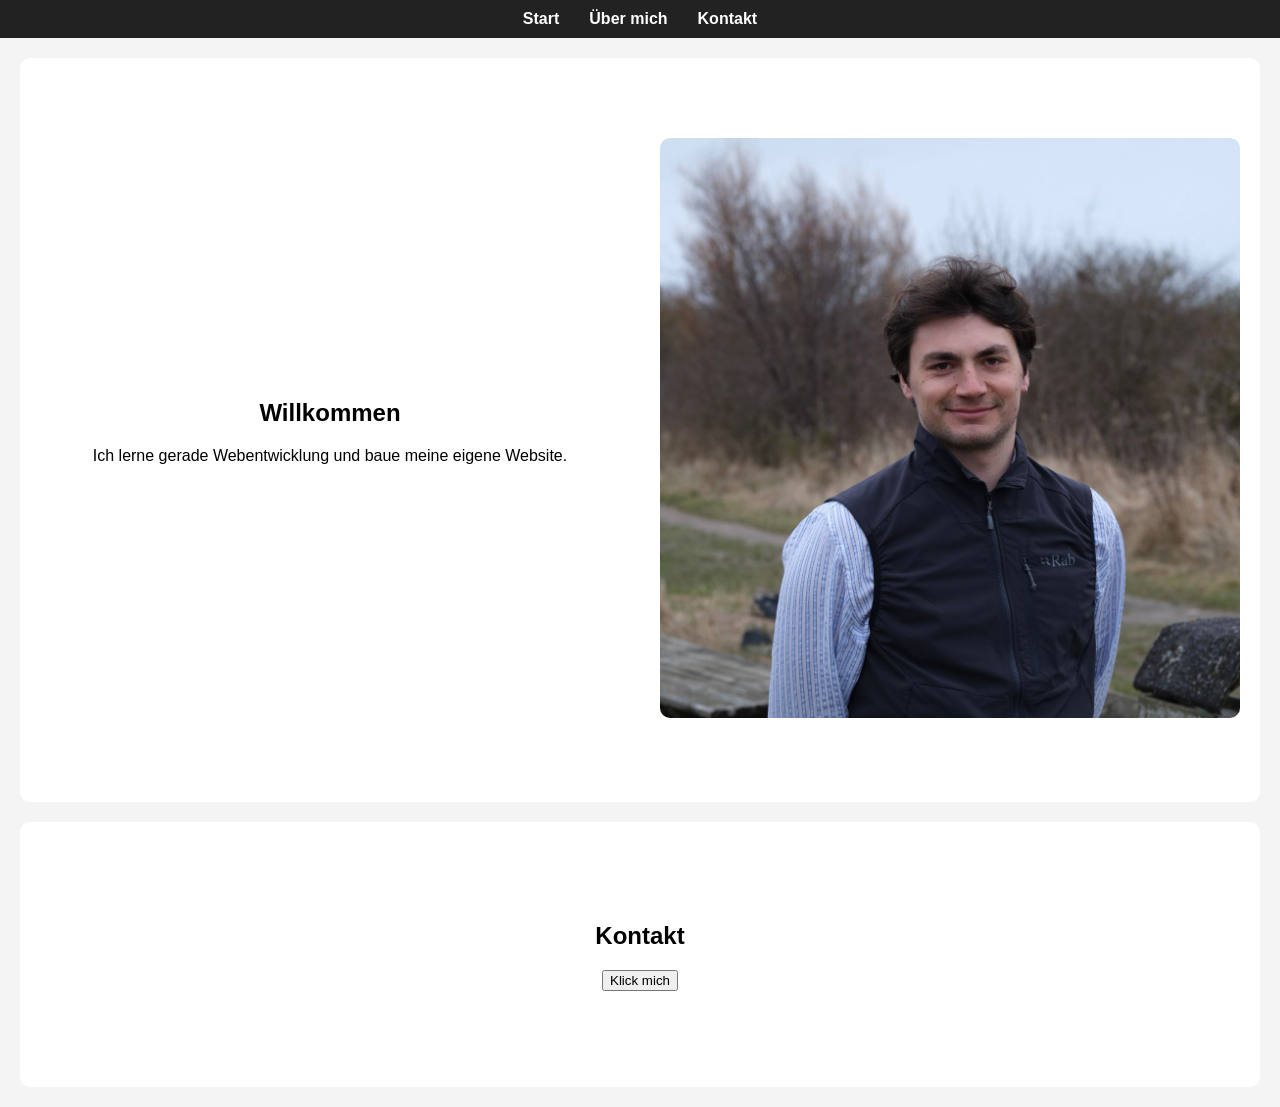
==== index.html @ 57468f6e "erste version meiner website" ====
<!DOCTYPE html>
<html lang="de">
<head>
  <meta charset="UTF-8">
  <meta name="viewport" content="width=device-width, initial-scale=1.0">
  <title>Meine Website</title>
  <link rel="stylesheet" href="style.css">
</head>
<body>

  <!-- Navigation -->
  <nav>
    <ul>
      <li><a href="#home">Start</a></li>
      <li><a href="#about">Über mich</a></li>
      <li><a href="#contact">Kontakt</a></li>
    </ul>
  </nav>

  <!-- Startbereich -->
  <section id="home" class="section">
  <div class="home-container">

    <div class="text">
      <h1>Willkommen</h1>
      <p>Ich lerne gerade Webentwicklung und baue meine eigene Website.</p>
    </div>

    <div class="image">
      <img src="images/beispielbild.jpg" alt="Mein Bild">
    </div>

  </div>
</section>

  <!-- Kontakt -->
  <section id="contact" class="section">
    <h2>Kontakt</h2>
    <button id="infoButton">Klick mich</button>
    <p id="message"></p>
  </section>

  <script src="script.js"></script>
</body>
</html>
---- style.css ----
body {
  font-family: Arial, sans-serif;
  margin: 0;
  background-color: #f4f4f4;
}

/* Navigation */
nav {
  background-color: #222;
  padding: 10px 0;
}

nav ul {
  display: flex;
  justify-content: center;
  list-style: none;
  margin: 0;
  padding: 0;
}

nav li {
  margin: 0 15px;
}

nav a {
  color: white;
  text-decoration: none;
  font-weight: bold;
}

/* Sektionen */
.section {
  padding: 80px 20px;
  text-align: center;
  background-color: white;
  margin: 20px;
  border-radius: 10px;
}
/* ===== 4. HOME LAYOUT ===== */
.home-container {
  display: flex;
  align-items: center;
  justify-content: space-between;
  gap: 40px;
}

.text {
  flex: 1;
}

.image {
  flex: 1;
}

.image img {
  width: 100%;
  border-radius: 10px;
}

/* ===== 5. Allgemeine Elemente ===== */
img {
  max-width: 100%;
}

/* ===== 6. Responsive (IMMER GANZ UNTEN) ===== */
@media (max-width: 768px) {
  .home-container {
    flex-direction: column;
    text-align: center;
  }
}
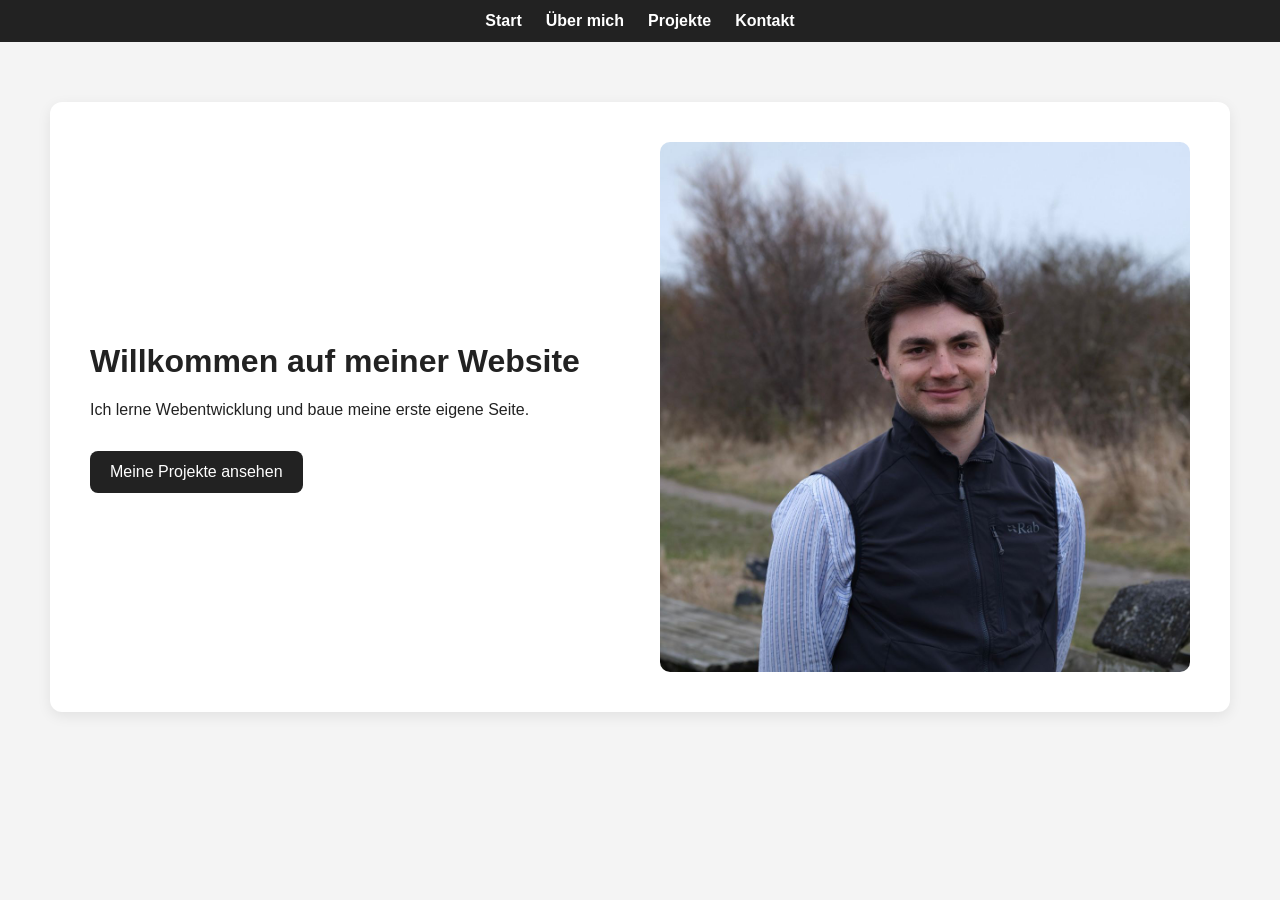
==== commit 8257979f: "projects seite hinzugefügt" ====
--- a/index.html
+++ b/index.html
@@ -3,43 +3,31 @@
 <head>
   <meta charset="UTF-8">
   <meta name="viewport" content="width=device-width, initial-scale=1.0">
-  <title>Meine Website</title>
+  <title>Start | Meine Website</title>
   <link rel="stylesheet" href="style.css">
 </head>
 <body>
-
-  <!-- Navigation -->
   <nav>
     <ul>
-      <li><a href="#home">Start</a></li>
-      <li><a href="#about">Über mich</a></li>
-      <li><a href="#contact">Kontakt</a></li>
+      <li><a href="index.html">Start</a></li>
+      <li><a href="about.html">Über mich</a></li>
+      <li><a href="projects.html">Projekte</a></li>
+      <li><a href="contact.html">Kontakt</a></li>
     </ul>
   </nav>
 
-  <!-- Startbereich -->
-  <section id="home" class="section">
-  <div class="home-container">
+  <header class="hero">
+    <div class="hero-content">
+      <div class="hero-text">
+        <h1>Willkommen auf meiner Website</h1>
+        <p>Ich lerne Webentwicklung und baue meine erste eigene Seite.</p>
+        <a class="button-link" href="projects.html">Meine Projekte ansehen</a>
+      </div>
 
-    <div class="text">
-      <h1>Willkommen</h1>
-      <p>Ich lerne gerade Webentwicklung und baue meine eigene Website.</p>
+      <div class="hero-image">
+        <img src="images/beispielbild.jpg" alt="Porträt oder Projektbild">
+      </div>
     </div>
-
-    <div class="image">
-      <img src="images/beispielbild.jpg" alt="Mein Bild">
-    </div>
-
-  </div>
-</section>
-
-  <!-- Kontakt -->
-  <section id="contact" class="section">
-    <h2>Kontakt</h2>
-    <button id="infoButton">Klick mich</button>
-    <p id="message"></p>
-  </section>
-
-  <script src="script.js"></script>
+  </header>
 </body>
 </html>
--- a/style.css
+++ b/style.css
@@ -1,13 +1,15 @@
+/* ===== Allgemein ===== */
 body {
   font-family: Arial, sans-serif;
   margin: 0;
   background-color: #f4f4f4;
+  color: #222;
 }
 
-/* Navigation */
+/* ===== Navigation ===== */
 nav {
   background-color: #222;
-  padding: 10px 0;
+  padding: 12px 0;
 }
 
 nav ul {
@@ -16,10 +18,7 @@
   list-style: none;
   margin: 0;
   padding: 0;
-}
-
-nav li {
-  margin: 0 15px;
+  gap: 24px;
 }
 
 nav a {
@@ -28,44 +27,75 @@
   font-weight: bold;
 }
 
-/* Sektionen */
-.section {
-  padding: 80px 20px;
-  text-align: center;
+/* ===== Startseite / Hero ===== */
+.hero {
+  padding: 60px 20px;
+}
+
+.hero-content {
+  max-width: 1100px;
+  margin: 0 auto;
   background-color: white;
-  margin: 20px;
-  border-radius: 10px;
-}
-/* ===== 4. HOME LAYOUT ===== */
-.home-container {
+  border-radius: 12px;
+  padding: 40px;
   display: flex;
   align-items: center;
-  justify-content: space-between;
   gap: 40px;
+  box-shadow: 0 4px 14px rgba(0, 0, 0, 0.08);
 }
 
-.text {
+.hero-text,
+.hero-image {
   flex: 1;
 }
 
-.image {
-  flex: 1;
+.hero-image img {
+  width: 100%;
+  border-radius: 10px;
+  display: block;
 }
 
-.image img {
-  width: 100%;
-  border-radius: 10px;
+/* ===== Allgemeine Inhaltsseiten ===== */
+.page-content {
+  max-width: 900px;
+  margin: 40px auto;
+  padding: 30px;
+  background-color: white;
+  border-radius: 12px;
+  box-shadow: 0 4px 14px rgba(0, 0, 0, 0.08);
 }
 
-/* ===== 5. Allgemeine Elemente ===== */
-img {
-  max-width: 100%;
+/* ===== Karten ===== */
+.card {
+  background-color: #fafafa;
+  border-radius: 10px;
+  padding: 20px;
+  margin-top: 20px;
 }
 
-/* ===== 6. Responsive (IMMER GANZ UNTEN) ===== */
+/* ===== Button-Link ===== */
+.button-link,
+button {
+  display: inline-block;
+  margin-top: 16px;
+  padding: 12px 20px;
+  border: none;
+  border-radius: 8px;
+  background-color: #222;
+  color: white;
+  text-decoration: none;
+  cursor: pointer;
+}
+
+/* ===== Responsive ===== */
 @media (max-width: 768px) {
-  .home-container {
+  .hero-content {
     flex-direction: column;
     text-align: center;
   }
+
+  nav ul {
+    flex-direction: column;
+    gap: 12px;
+  }
 }
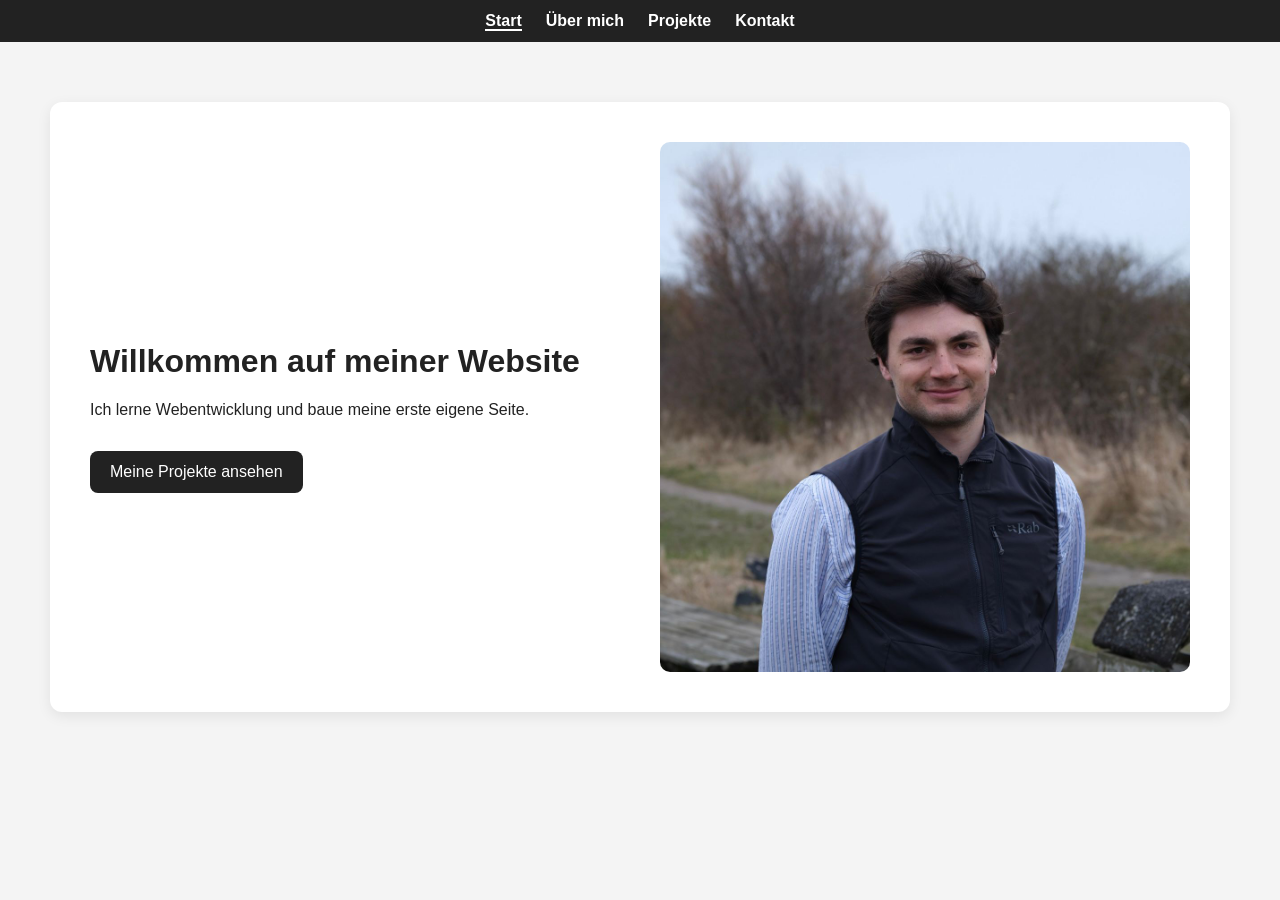
==== commit 2b6aa698: "test update" ====
--- a/index.html
+++ b/index.html
@@ -9,7 +9,7 @@
 <body>
   <nav>
     <ul>
-      <li><a href="index.html">Start</a></li>
+      <li><a href="index.html"class="active">Start</a></li>
       <li><a href="about.html">Über mich</a></li>
       <li><a href="projects.html">Projekte</a></li>
       <li><a href="contact.html">Kontakt</a></li>
--- a/style.css
+++ b/style.css
@@ -26,7 +26,9 @@
   text-decoration: none;
   font-weight: bold;
 }
-
+nav a.active {
+  border-bottom: 2px solid white;
+}
 /* ===== Startseite / Hero ===== */
 .hero {
   padding: 60px 20px;
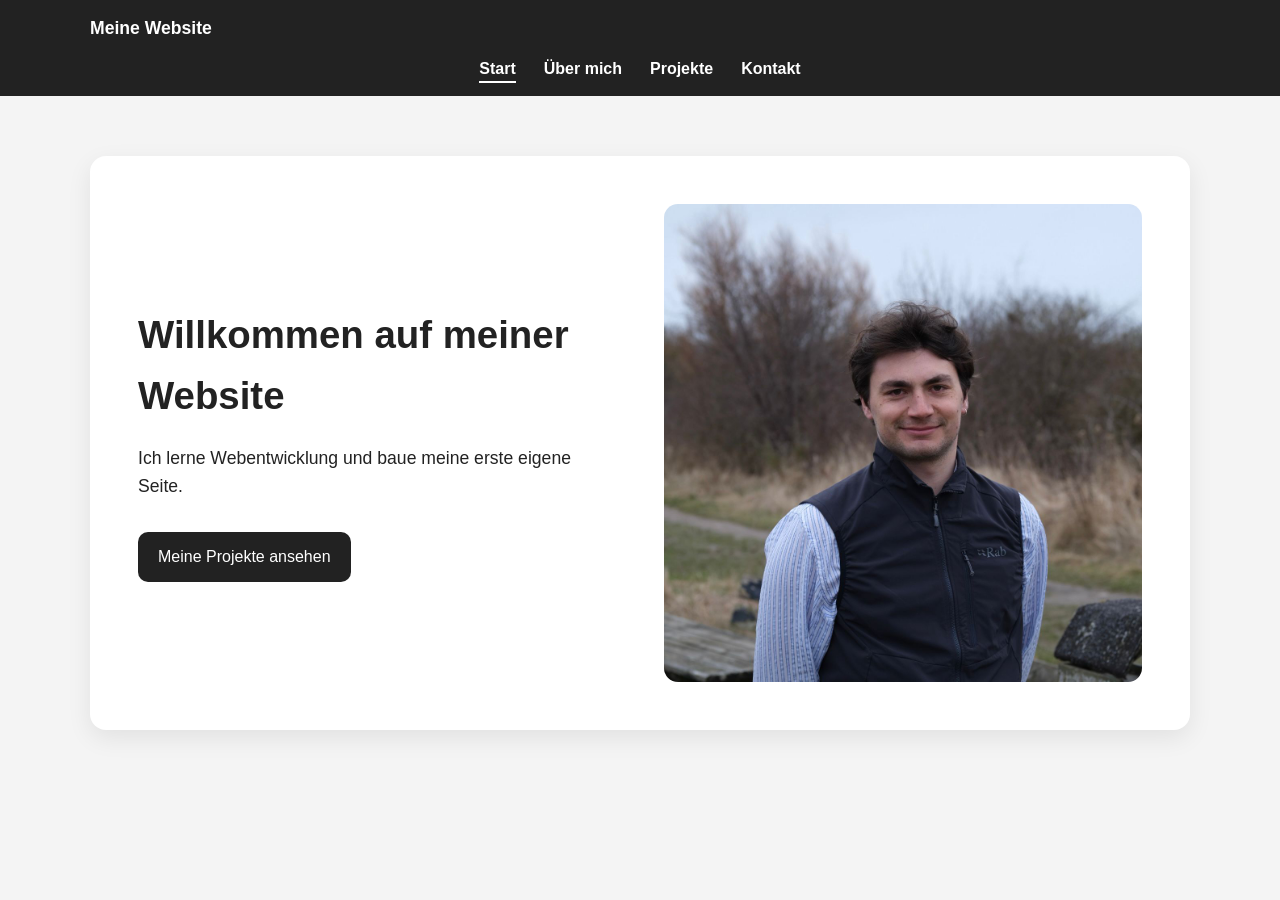
==== commit 53b2d70d: "update" ====
--- a/index.html
+++ b/index.html
@@ -7,14 +7,19 @@
   <link rel="stylesheet" href="style.css">
 </head>
 <body>
-  <nav>
-    <ul>
-      <li><a href="index.html"class="active">Start</a></li>
-      <li><a href="about.html">Über mich</a></li>
-      <li><a href="projects.html">Projekte</a></li>
-      <li><a href="contact.html">Kontakt</a></li>
-    </ul>
-  </nav>
+ <nav class="navbar">
+  <div class="nav-top">
+    <a href="index.html" class="logo">Meine Website</a>
+    <button class="menu-toggle" id="menuToggle">☰ Menü</button>
+  </div>
+
+  <ul class="nav-links" id="navLinks">
+    <li><a href="index.html" class="active">Start</a></li>
+    <li><a href="about.html">Über mich</a></li>
+    <li><a href="projects.html">Projekte</a></li>
+    <li><a href="contact.html">Kontakt</a></li>
+  </ul>
+</nav>
 
   <header class="hero">
     <div class="hero-content">
@@ -29,5 +34,6 @@
       </div>
     </div>
   </header>
+<script src="script.js"></script>
 </body>
 </html>
--- a/style.css
+++ b/style.css
@@ -1,34 +1,91 @@
 /* ===== Allgemein ===== */
+* {
+  box-sizing: border-box;
+}
+
 body {
   font-family: Arial, sans-serif;
   margin: 0;
   background-color: #f4f4f4;
   color: #222;
+  line-height: 1.6;
+}
+
+img {
+  max-width: 100%;
+  display: block;
+}
+
+h1, h2, h3 {
+  margin-top: 0;
+}
+
+p {
+  margin-bottom: 0;
 }
 
 /* ===== Navigation ===== */
-nav {
+/* ===== Navigation ===== */
+.navbar {
   background-color: #222;
-  padding: 12px 0;
-}
-
-nav ul {
+  padding: 14px 20px;
+  position: sticky;
+  top: 0;
+}
+
+.nav-top {
+  display: flex;
+  justify-content: space-between;
+  align-items: center;
+  max-width: 1100px;
+  margin: 0 auto;
+}
+
+.logo {
+  color: white;
+  text-decoration: none;
+  font-weight: bold;
+  font-size: 1.1rem;
+}
+
+.menu-toggle {
+  display: none;
+  background-color: transparent;
+  color: white;
+  border: 1px solid white;
+  padding: 8px 12px;
+  border-radius: 8px;
+  cursor: pointer;
+}
+
+.nav-links {
+  max-width: 1100px;
+  margin: 14px auto 0;
+  padding: 0;
+  list-style: none;
   display: flex;
   justify-content: center;
-  list-style: none;
-  margin: 0;
-  padding: 0;
-  gap: 24px;
-}
-
-nav a {
+  gap: 28px;
+}
+
+.nav-links a {
   color: white;
   text-decoration: none;
   font-weight: bold;
-}
-nav a.active {
+  padding-bottom: 4px;
+  border-bottom: 2px solid transparent;
+  transition: border-color 0.2s ease, opacity 0.2s ease;
+}
+
+.nav-links a:hover {
   border-bottom: 2px solid white;
-}
+  opacity: 0.85;
+}
+
+.nav-links a.active {
+  border-bottom: 2px solid white;
+}
+
 /* ===== Startseite / Hero ===== */
 .hero {
   padding: 60px 20px;
@@ -38,12 +95,12 @@
   max-width: 1100px;
   margin: 0 auto;
   background-color: white;
-  border-radius: 12px;
-  padding: 40px;
+  border-radius: 16px;
+  padding: 48px;
   display: flex;
   align-items: center;
-  gap: 40px;
-  box-shadow: 0 4px 14px rgba(0, 0, 0, 0.08);
+  gap: 48px;
+  box-shadow: 0 8px 24px rgba(0, 0, 0, 0.08);
 }
 
 .hero-text,
@@ -51,53 +108,116 @@
   flex: 1;
 }
 
+.hero-text h1 {
+  font-size: 2.4rem;
+  margin-bottom: 16px;
+}
+
+.hero-text p {
+  font-size: 1.1rem;
+  margin-bottom: 24px;
+}
+
 .hero-image img {
   width: 100%;
-  border-radius: 10px;
-  display: block;
+  border-radius: 14px;
 }
 
 /* ===== Allgemeine Inhaltsseiten ===== */
 .page-content {
   max-width: 900px;
   margin: 40px auto;
-  padding: 30px;
+  padding: 36px;
   background-color: white;
-  border-radius: 12px;
-  box-shadow: 0 4px 14px rgba(0, 0, 0, 0.08);
+  border-radius: 16px;
+  box-shadow: 0 8px 24px rgba(0, 0, 0, 0.08);
+}
+
+.page-content h1 {
+  margin-bottom: 20px;
+}
+
+.page-content p {
+  margin-bottom: 16px;
 }
 
 /* ===== Karten ===== */
 .card {
   background-color: #fafafa;
-  border-radius: 10px;
-  padding: 20px;
-  margin-top: 20px;
-}
-
-/* ===== Button-Link ===== */
+  border-radius: 12px;
+  padding: 24px;
+  margin-top: 24px;
+  border: 1px solid #e8e8e8;
+}
+
+.card h2 {
+  margin-bottom: 10px;
+}
+
+.card p {
+  margin-bottom: 16px;
+}
+
+/* ===== Buttons und Links ===== */
 .button-link,
 button {
   display: inline-block;
-  margin-top: 16px;
+  margin-top: 8px;
   padding: 12px 20px;
   border: none;
-  border-radius: 8px;
+  border-radius: 10px;
   background-color: #222;
   color: white;
   text-decoration: none;
   cursor: pointer;
+  font-size: 1rem;
+  transition: opacity 0.2s ease, transform 0.2s ease;
+}
+
+.button-link:hover,
+button:hover {
+  opacity: 0.9;
+  transform: translateY(-1px);
+}
+
+/* ===== Footer, falls du später einen einfügst ===== */
+footer {
+  text-align: center;
+  padding: 24px 20px;
+  color: #666;
 }
 
 /* ===== Responsive ===== */
 @media (max-width: 768px) {
+  .menu-toggle {
+    display: inline-block;
+  }
+
+  .nav-links {
+    display: none;
+    flex-direction: column;
+    align-items: center;
+    gap: 16px;
+    margin-top: 16px;
+  }
+
+  .nav-links.show {
+    display: flex;
+  }
+
+  .hero {
+    padding: 30px 16px;
+  }
+
   .hero-content {
     flex-direction: column;
+    padding: 28px;
+    gap: 28px;
     text-align: center;
   }
 
-  nav ul {
-    flex-direction: column;
-    gap: 12px;
+  .page-content {
+    margin: 24px 16px;
+    padding: 24px;
   }
 }
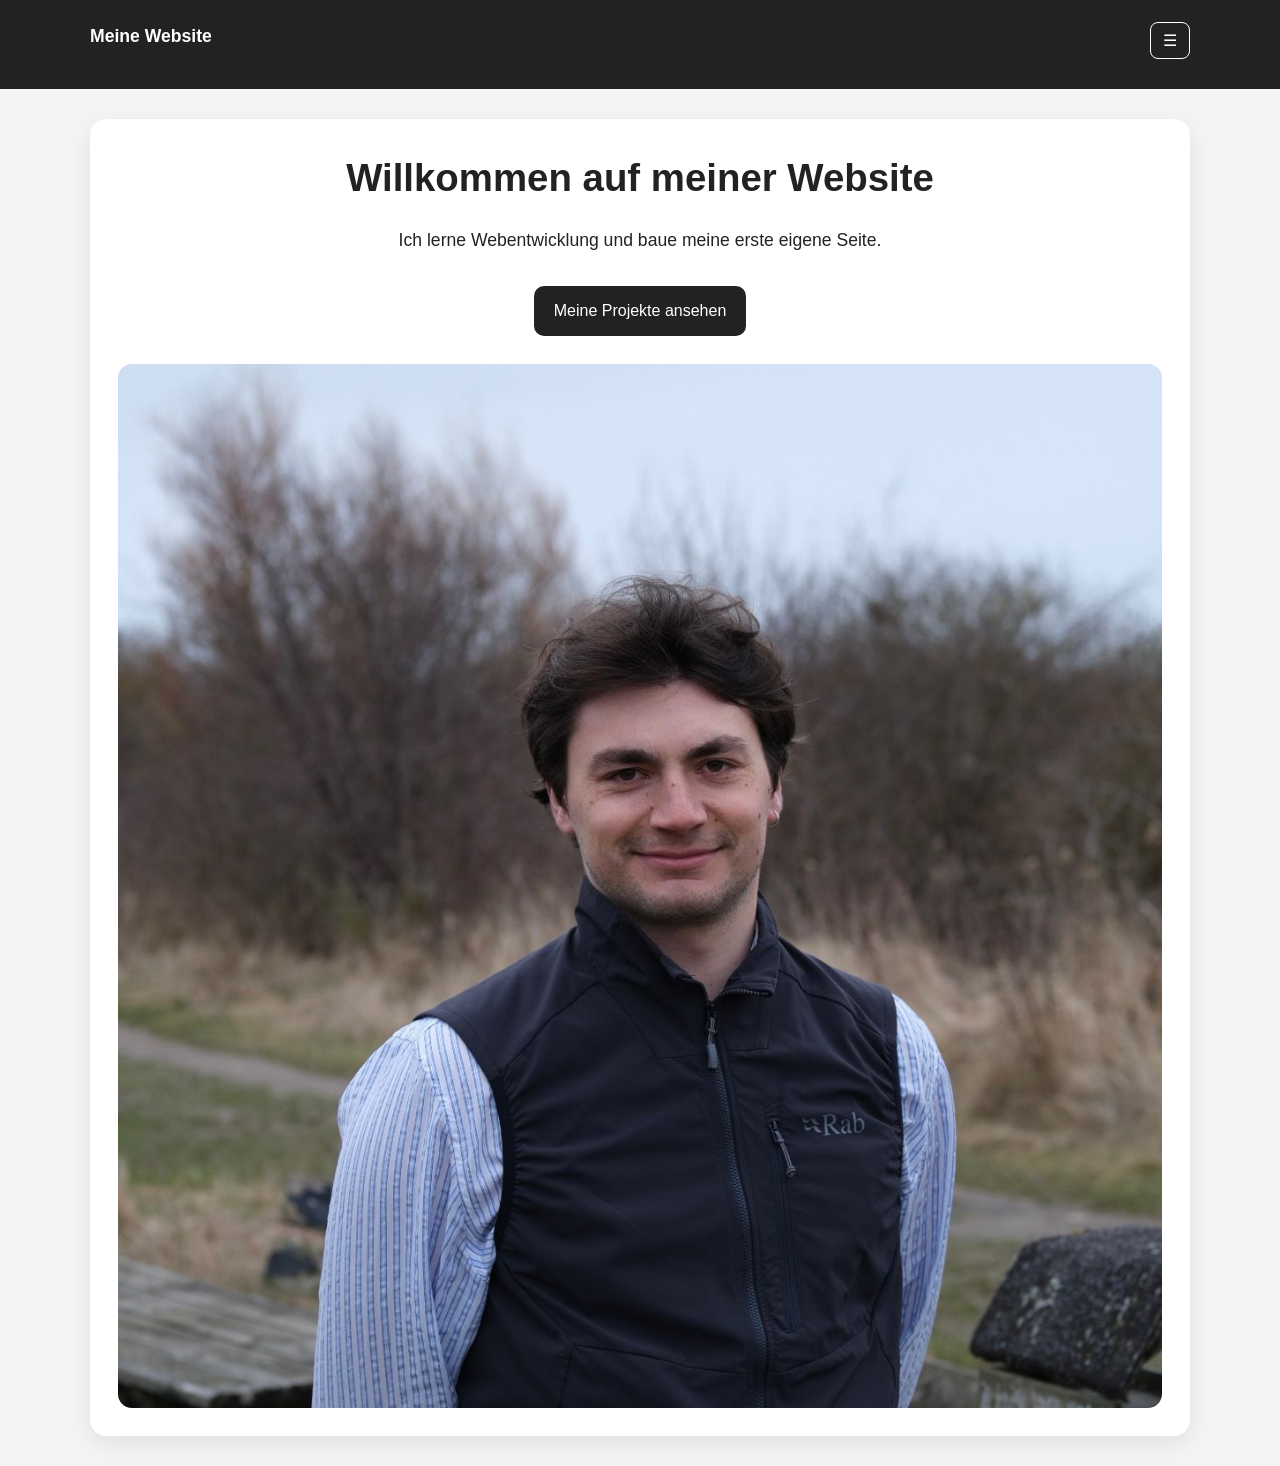
==== commit cc66b871: "mobile menü animation verbessert" ====
--- a/index.html
+++ b/index.html
@@ -10,7 +10,7 @@
  <nav class="navbar">
   <div class="nav-top">
     <a href="index.html" class="logo">Meine Website</a>
-    <button class="menu-toggle" id="menuToggle">☰ Menü</button>
+    <button class="menu-toggle" id="menuToggle" aria-label="Navigation öffnen">☰</button>
   </div>
 
   <ul class="nav-links" id="navLinks">
--- a/style.css
+++ b/style.css
@@ -24,7 +24,6 @@
   margin-bottom: 0;
 }
 
-/* ===== Navigation ===== */
 /* ===== Navigation ===== */
 .navbar {
   background-color: #222;
@@ -188,36 +187,41 @@
 }
 
 /* ===== Responsive ===== */
-@media (max-width: 768px) {
-  .menu-toggle {
-    display: inline-block;
-  }
-
-  .nav-links {
-    display: none;
-    flex-direction: column;
-    align-items: center;
-    gap: 16px;
-    margin-top: 16px;
-  }
-
-  .nav-links.show {
-    display: flex;
-  }
-
-  .hero {
-    padding: 30px 16px;
-  }
-
-  .hero-content {
-    flex-direction: column;
-    padding: 28px;
-    gap: 28px;
-    text-align: center;
-  }
-
-  .page-content {
-    margin: 24px 16px;
-    padding: 24px;
-  }
+.menu-toggle {
+  display: inline-block;
+}
+
+.nav-links {
+  display: flex;
+  flex-direction: column;
+  align-items: center;
+  gap: 16px;
+  margin-top: 16px;
+
+  max-height: 0;
+  opacity: 0;
+  overflow: hidden;
+
+  transition: max-height 0.3s ease, opacity 0.3s ease;
+}
+
+.nav-links.show {
+  max-height: 300px;
+  opacity: 1;
+}
+
+.hero {
+  padding: 30px 16px;
+}
+
+.hero-content {
+  flex-direction: column;
+  padding: 28px;
+  gap: 28px;
+  text-align: center;
+}
+
+.page-content {
+  margin: 24px 16px;
+  padding: 24px;
 }
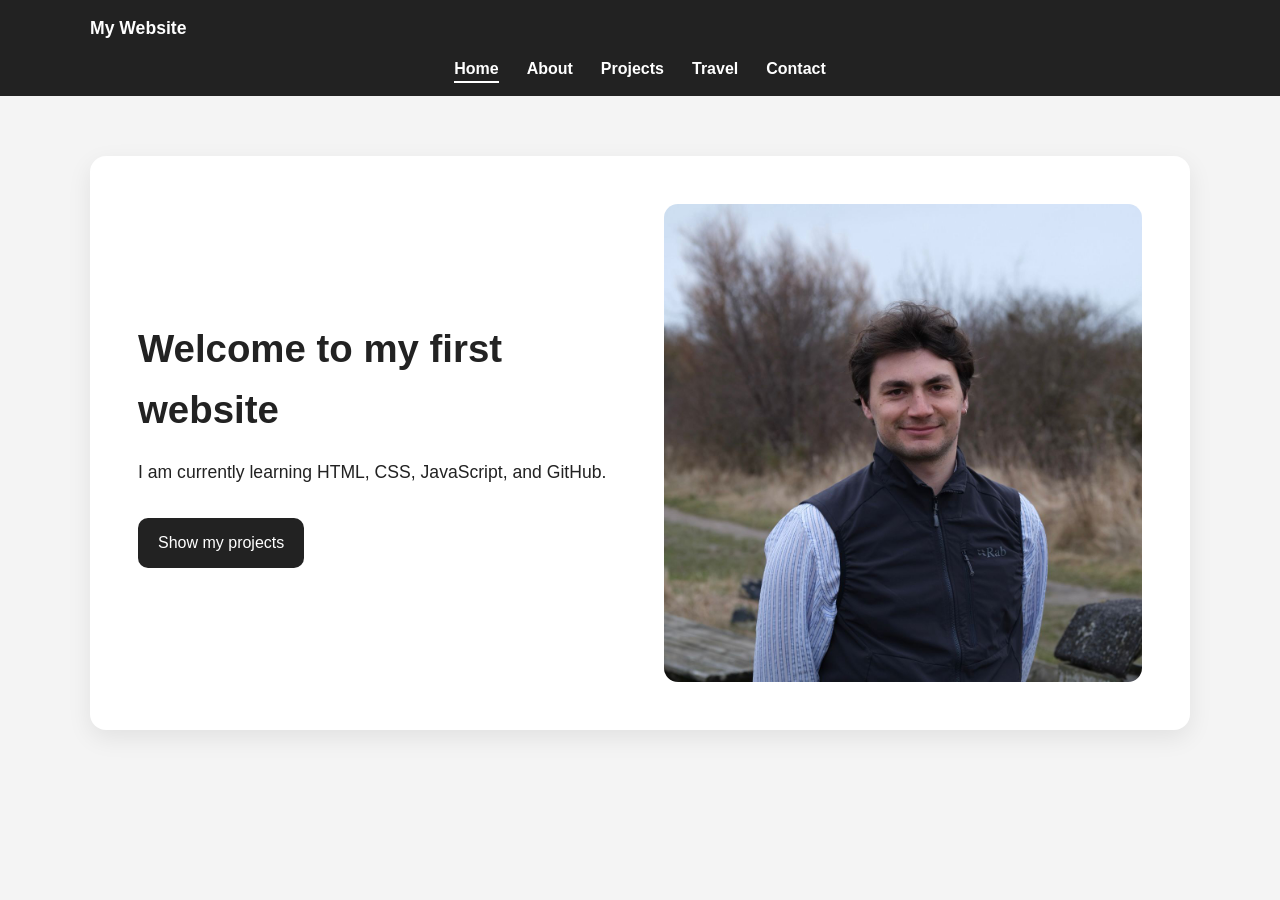
==== commit be1bbea9: "travel section with georgia added" ====
--- a/index.html
+++ b/index.html
@@ -1,32 +1,33 @@
 <!DOCTYPE html>
-<html lang="de">
+<html lang="en">
 <head>
   <meta charset="UTF-8">
   <meta name="viewport" content="width=device-width, initial-scale=1.0">
-  <title>Start | Meine Website</title>
+  <title>Home | My Website</title>
   <link rel="stylesheet" href="style.css">
 </head>
 <body>
  <nav class="navbar">
   <div class="nav-top">
-    <a href="index.html" class="logo">Meine Website</a>
+    <a href="index.html" class="logo">My Website</a>
     <button class="menu-toggle" id="menuToggle" aria-label="Navigation öffnen">☰</button>
   </div>
 
   <ul class="nav-links" id="navLinks">
-    <li><a href="index.html" class="active">Start</a></li>
-    <li><a href="about.html">Über mich</a></li>
-    <li><a href="projects.html">Projekte</a></li>
-    <li><a href="contact.html">Kontakt</a></li>
+    <li><a href="index.html" class="active">Home</a></li>
+    <li><a href="about.html">About</a></li>
+    <li><a href="projects.html">Projects</a></li>
+    <li><a href="travel.html">Travel</a></li>
+    <li><a href="contact.html">Contact</a></li>
   </ul>
 </nav>
 
   <header class="hero">
     <div class="hero-content">
       <div class="hero-text">
-        <h1>Willkommen auf meiner Website</h1>
-        <p>Ich lerne Webentwicklung und baue meine erste eigene Seite.</p>
-        <a class="button-link" href="projects.html">Meine Projekte ansehen</a>
+        <h1>Welcome to my first website</h1>
+        <p>I am currently learning HTML, CSS, JavaScript, and GitHub.</p>
+        <a class="button-link" href="projects.html">Show my projects</a>
       </div>
 
       <div class="hero-image">
--- a/style.css
+++ b/style.css
@@ -55,6 +55,8 @@
   padding: 8px 12px;
   border-radius: 8px;
   cursor: pointer;
+  font-size: 1.2rem;
+  line-height: 1;
 }
 
 .nav-links {
@@ -140,23 +142,46 @@
   margin-bottom: 16px;
 }
 
-/* ===== Karten ===== */
-.card {
+/* ===== Projekte Grid ===== */
+.projects-grid {
+  display: grid;
+  grid-template-columns: repeat(3, 1fr);
+  gap: 24px;
+  margin-top: 30px;
+}
+
+/* ===== Projektkarten ===== */
+.project-card {
   background-color: #fafafa;
   border-radius: 12px;
   padding: 24px;
-  margin-top: 24px;
   border: 1px solid #e8e8e8;
-}
-
-.card h2 {
+  display: flex;
+  flex-direction: column;
+  justify-content: space-between;
+  transition: transform 0.2s ease, box-shadow 0.2s ease;
+}
+
+.project-card:hover {
+  transform: translateY(-6px);
+  box-shadow: 0 12px 30px rgba(0, 0, 0, 0.12);
+}
+
+.project-card h2 {
   margin-bottom: 10px;
-}
-
-.card p {
+  font-size: 1.3rem;
+}
+
+.project-card p {
   margin-bottom: 16px;
-}
-
+  flex-grow: 1;
+}
+
+.project-card img {
+  width: 100%;
+  border-radius: 10px;
+  margin-bottom: 12px;
+}
 /* ===== Buttons und Links ===== */
 .button-link,
 button {
@@ -175,11 +200,12 @@
 
 .button-link:hover,
 button:hover {
-  opacity: 0.9;
-  transform: translateY(-1px);
-}
-
-/* ===== Footer, falls du später einen einfügst ===== */
+  opacity: 0.95;
+  transform: translateY(-2px);
+  box-shadow: 0 6px 14px rgba(0, 0, 0, 0.15);
+}
+
+/* ===== Footer ===== */
 footer {
   text-align: center;
   padding: 24px 20px;
@@ -187,41 +213,45 @@
 }
 
 /* ===== Responsive ===== */
-.menu-toggle {
-  display: inline-block;
-}
-
-.nav-links {
-  display: flex;
-  flex-direction: column;
-  align-items: center;
-  gap: 16px;
-  margin-top: 16px;
-
-  max-height: 0;
-  opacity: 0;
-  overflow: hidden;
-
-  transition: max-height 0.3s ease, opacity 0.3s ease;
-}
-
-.nav-links.show {
-  max-height: 300px;
-  opacity: 1;
-}
-
-.hero {
-  padding: 30px 16px;
-}
-
-.hero-content {
-  flex-direction: column;
-  padding: 28px;
-  gap: 28px;
-  text-align: center;
-}
-
-.page-content {
-  margin: 24px 16px;
-  padding: 24px;
+@media (max-width: 768px) {
+  .menu-toggle {
+    display: inline-block;
+  }
+
+  .nav-links {
+    display: flex;
+    flex-direction: column;
+    align-items: center;
+    gap: 16px;
+    margin-top: 16px;
+    max-height: 0;
+    opacity: 0;
+    overflow: hidden;
+    transition: max-height 0.3s ease, opacity 0.3s ease;
+  }
+
+  .nav-links.show {
+    max-height: 300px;
+    opacity: 1;
+  }
+
+  .hero {
+    padding: 30px 16px;
+  }
+
+  .hero-content {
+    flex-direction: column;
+    padding: 28px;
+    gap: 28px;
+    text-align: center;
+  }
+
+  .page-content {
+    margin: 24px 16px;
+    padding: 24px;
+  }
+
+  .projects-grid {
+    grid-template-columns: 1fr;
+  }
 }
